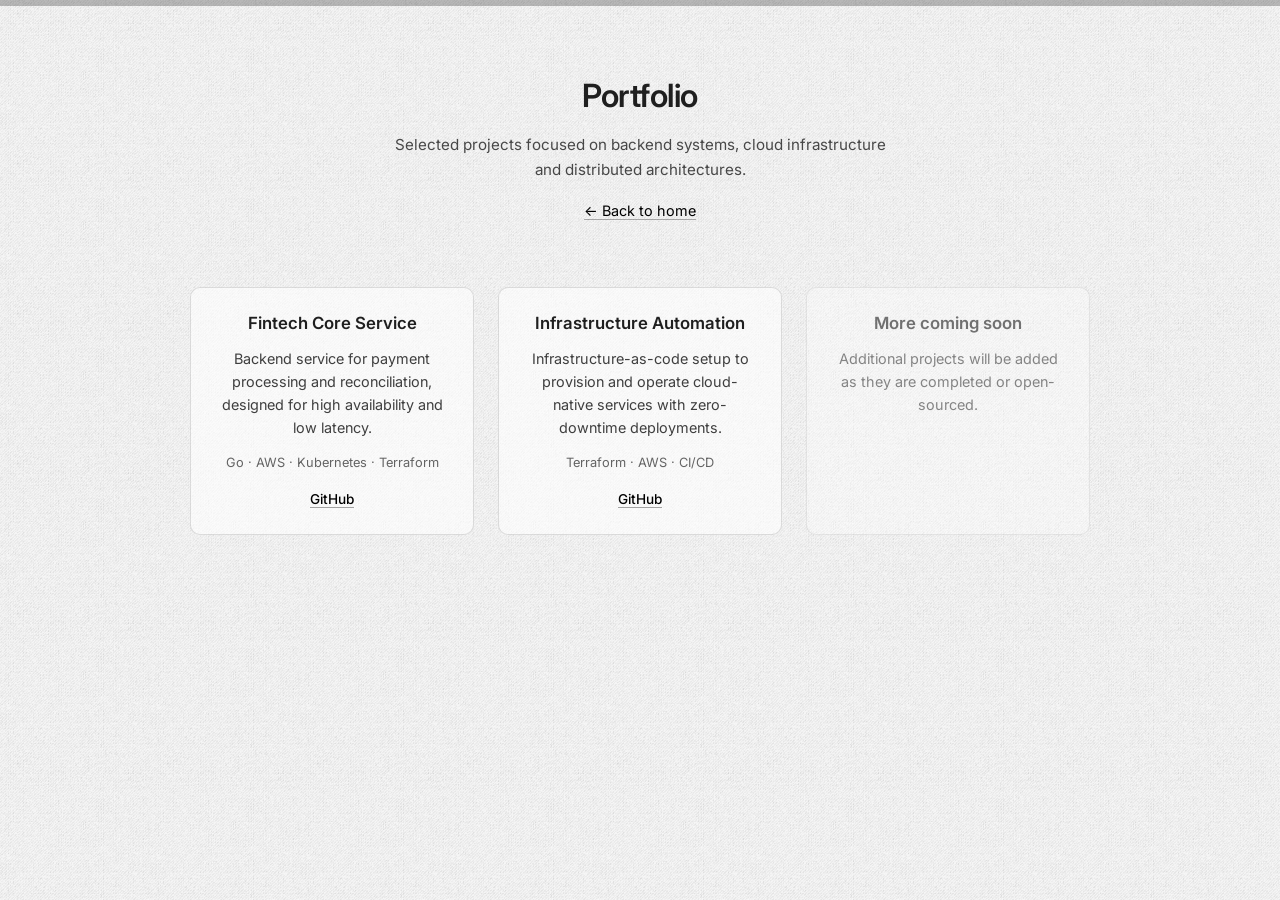
==== portfolio.html @ 2efbd69a "chore: final adjusts to main page" ====
<!DOCTYPE html>
<html lang="en">
<head>
    <meta charset="UTF-8" />
    <meta name="viewport" content="width=device-width, initial-scale=1" />
    <title>Portfolio – Eduardo G. S. Pereira</title>

    <link rel="stylesheet" href="style.css" />
    <link rel="preconnect" href="https://fonts.googleapis.com">
    <link rel="preconnect" href="https://fonts.gstatic.com" crossorigin>
    <link href="https://fonts.googleapis.com/css2?family=Inter:wght@400;500;600&display=swap" rel="stylesheet">
</head>
<body>

<main class="container portfolio">

    <header class="portfolio-header">
        <h1>Portfolio</h1>
        <p class="portfolio-intro">
            Selected projects focused on backend systems, cloud infrastructure and distributed architectures.
        </p>

        <a href="index.html" class="back-link">← Back to home</a>
    </header>

    <section class="portfolio-grid">

        <article class="project-card">
            <h2>Fintech Core Service</h2>
            <p>
                Backend service for payment processing and reconciliation, designed for high availability and low latency.
            </p>
            <span class="stack">Go · AWS · Kubernetes · Terraform</span>
            <div class="project-links">
                <a href="#" target="_blank">GitHub</a>
            </div>
        </article>

        <article class="project-card">
            <h2>Infrastructure Automation</h2>
            <p>
                Infrastructure-as-code setup to provision and operate cloud-native services with zero-downtime deployments.
            </p>
            <span class="stack">Terraform · AWS · CI/CD</span>
            <div class="project-links">
                <a href="#" target="_blank">GitHub</a>
            </div>
        </article>

        <article class="project-card placeholder">
            <h2>More coming soon</h2>
            <p>
                Additional projects will be added as they are completed or open-sourced.
            </p>
        </article>

    </section>

</main>

</body>
</html>
---- style.css ----
/* Reset base */
* {
    margin: 0;
    padding: 0;
    box-sizing: border-box;
}

/* Base */
body {
    font-family: "Inter", system-ui, -apple-system, BlinkMacSystemFont, sans-serif;
    color: #1f1f1f;
    line-height: 1.6;

    background-color: #ffffff;
    background-image: url("assets/bg_pattern.png");
    background-repeat: repeat;

    border-top: 6px solid rgba(0, 0, 0, 0.25);
}

/* Layout */
.container {
    height: calc(100vh - 6px);
    display: flex;
    flex-direction: column;
    align-items: center;
    justify-content: center;
    padding: 56px 24px;
    text-align: center;
}

/* Hero */
.profile-photo {
    width: 240px;
    height: 240px;
    border-radius: 50%;
    object-fit: cover;
    margin-bottom: 28px;
    border: 6px solid rgba(0, 0, 0, 0.25);
    box-shadow: 0 10px 28px rgba(0, 0, 0, 0.15);
}

h1 {
    font-size: 1.85rem;
    font-weight: 600;
    letter-spacing: -0.015em;
    margin-bottom: 8px;
}

.value {
    max-width: 760px;
    font-size: 0.95rem;
    line-height: 1.7;
    color: rgba(0,0,0,0.7);
    margin-bottom: 36px;
}


.title {
    font-size: 0.85rem;
    font-weight: 600;
    letter-spacing: 0.12em;
    text-transform: uppercase;
    color: rgba(0, 0, 0, 0.55);
    margin-bottom: 26px;
}

/* Primary links */
.links {
    display: flex;
    gap: 14px;
    margin-bottom: 44px;
    justify-content: center;
}

.btn-soft {
    text-decoration: none;
    font-size: 0.85rem;
    font-weight: 600;

    padding: 10px 22px;
    border-radius: 999px;

    color: rgba(0, 0, 0, 0.75);
    background: rgba(255, 255, 255, 0.65);
    border: 1px solid rgba(0, 0, 0, 0.18);

    transition: all 0.2s ease;
}

.btn-soft:hover {
    background: #fff;
    color: #000;
    border-color: rgba(0, 0, 0, 0.35);
    transform: translateY(-1px);
}

/* Contact */
.contact {
    max-width: 600px;
    font-size: 0.95rem;
    color: rgba(0, 0, 0, 0.75);
    margin-bottom: 28px;
}

.contact-link {
    display: inline-block;
    margin-top: 10px;
    font-weight: 600;
    color: #000;
    text-decoration: none;
    border-bottom: 1px solid rgba(0, 0, 0, 0.45);
}

/* Social links */
.socials {
    display: flex;
    gap: 22px;
}

.socials i {
    font-size: 1.3rem;
    color: rgba(0, 0, 0, 0.6);
    transition: color 0.2s ease;
}

.socials a:hover i {
    color: #000;
}

/* Mobile adjustments */

@media (max-width: 480px) {
    h1 {
        font-size: 1.7rem;
    }

    .links {
        flex-direction: column;
        width: 100%;
    }

    .btn-soft {
        width: 100%;
    }
}

/* Portfolio page */

.portfolio {
    justify-content: flex-start;
    padding-top: 64px;
}

.portfolio-header {
    text-align: center;
    margin-bottom: 64px;
}

.portfolio-header h1 {
    font-size: 2rem;
    font-weight: 600;
    margin-bottom: 12px;
}

.portfolio-intro {
    max-width: 520px;
    margin: 0 auto 16px;
    font-size: 0.95rem;
    color: rgba(0,0,0,0.7);
}

.back-link {
    font-size: 0.9rem;
    color: #000;
    text-decoration: none;
    border-bottom: 1px solid rgba(0,0,0,0.3);
}

.portfolio-grid {
    width: 100%;
    max-width: 900px;
    display: grid;
    grid-template-columns: repeat(auto-fit, minmax(260px, 1fr));
    gap: 24px;
}

.project-card {
    padding: 22px 24px;
    background: rgba(255,255,255,0.6);
    border: 1px solid rgba(0,0,0,0.12);
    border-radius: 10px;
}

.project-card h2 {
    font-size: 1.05rem;
    font-weight: 600;
    margin-bottom: 10px;
}

.project-card p {
    font-size: 0.9rem;
    color: rgba(0,0,0,0.75);
    margin-bottom: 14px;
}

.stack {
    display: block;
    font-size: 0.8rem;
    color: rgba(0,0,0,0.6);
    margin-bottom: 12px;
}

.project-links a {
    font-size: 0.85rem;
    font-weight: 500;
    color: #000;
    text-decoration: none;
    border-bottom: 1px solid rgba(0,0,0,0.35);
}

.placeholder {
    opacity: 0.6;
}
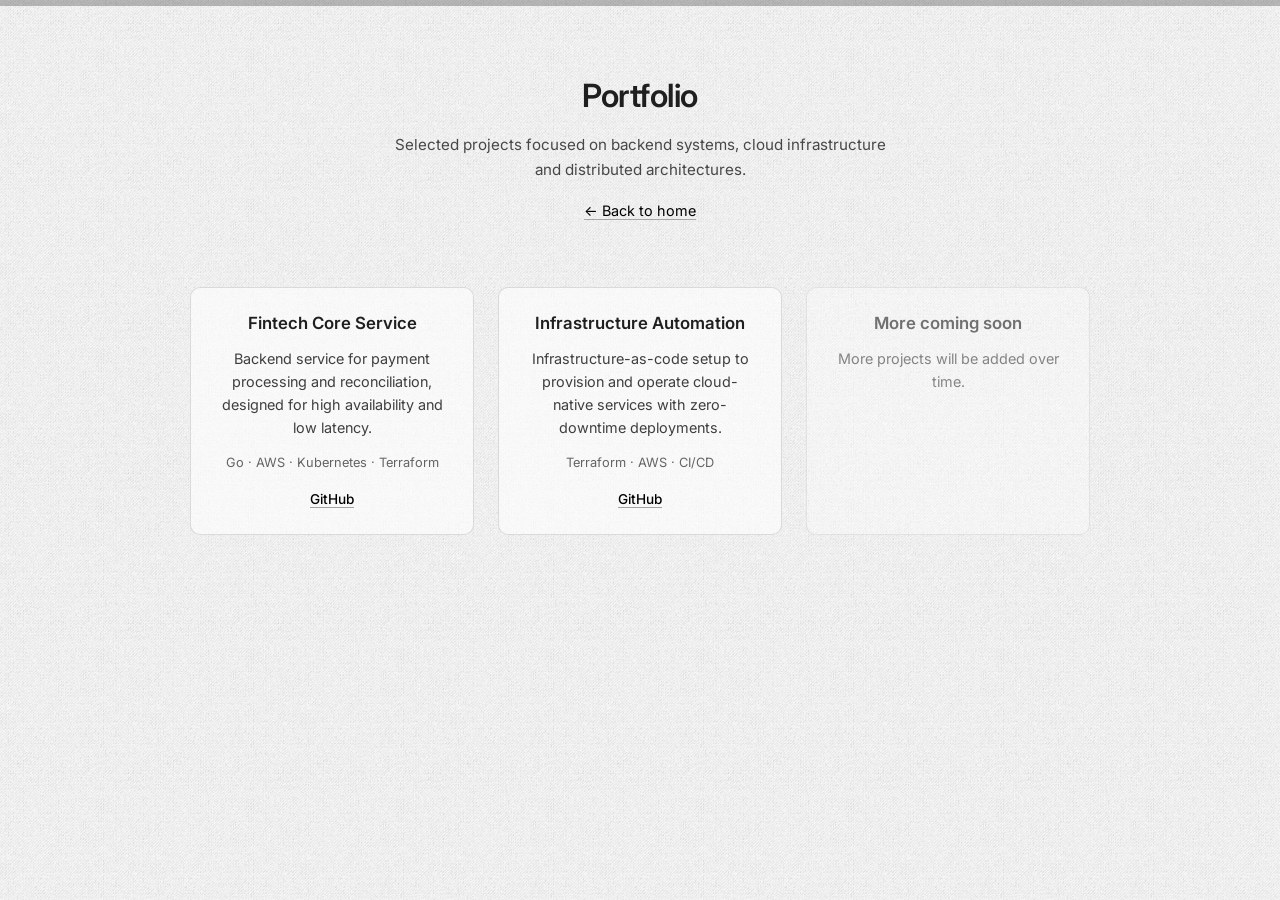
==== commit 4e5a654e: "chore: final adjusts to main page" ====
--- a/portfolio.html
+++ b/portfolio.html
@@ -50,7 +50,7 @@
         <article class="project-card placeholder">
             <h2>More coming soon</h2>
             <p>
-                Additional projects will be added as they are completed or open-sourced.
+                More projects will be added over time.
             </p>
         </article>
 
